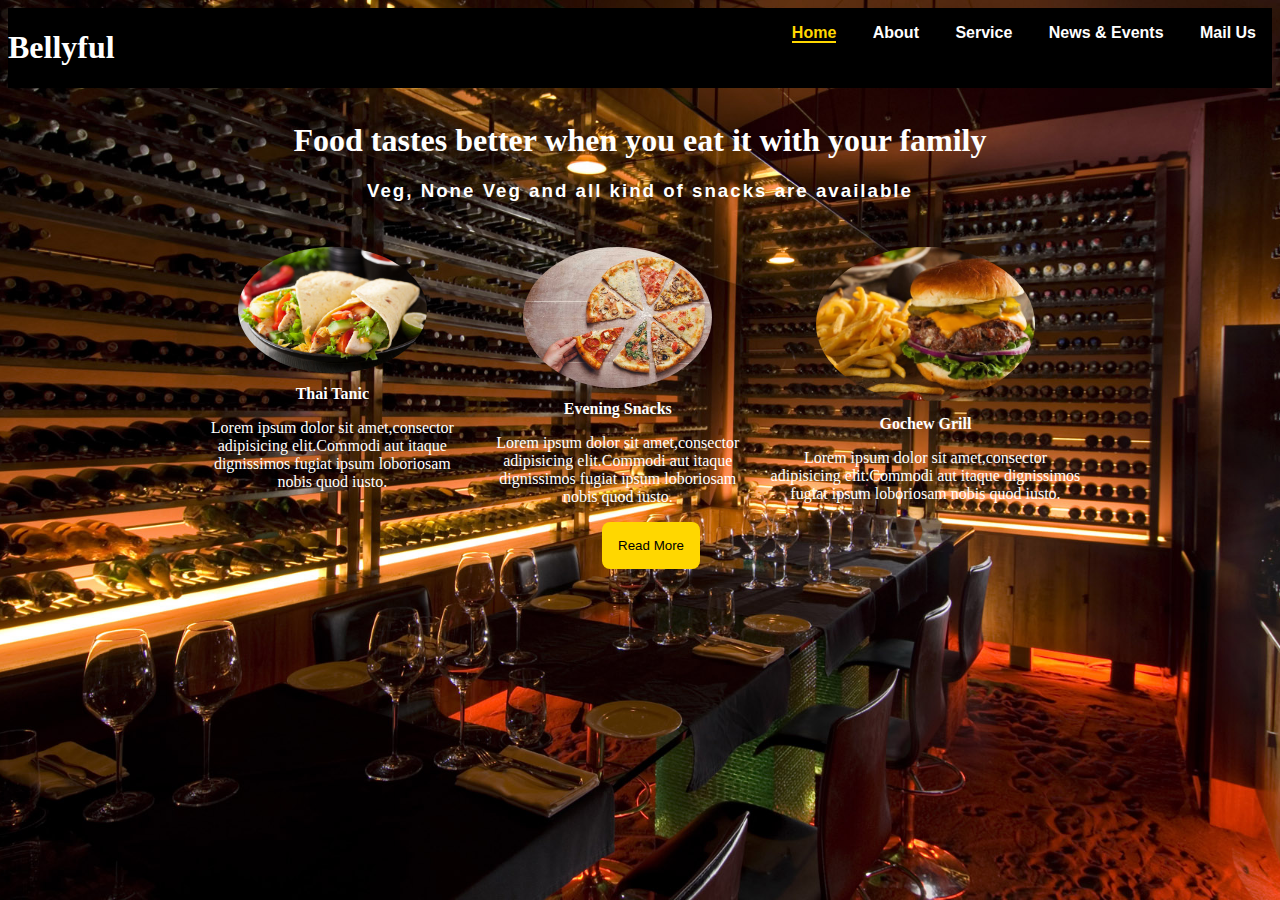
==== Resturent web/index.html @ bdb95d2b "All files are commited" ====
<!DOCTYPE html>
<html>
<head>
	<meta charset="utf-8">
	<meta name="viewport" content="width=device-width, initial scale=1.0">
	<title>Resturent Web Template</title>
	<link rel="stylesheet" type="text/css" href="style.css">
</head>
<body>
	<header>
		<div class="head">
			<h1>Bellyful</h1>
		</div>
		<nav>
			<ul>
				<li><a href="#" class="active">Home</a></li>
				<li><a href="#">About</a></li>
				<li><a href="#">Service</a></li>
				<li><a href="#">News & Events</a></li>
				<li><a href="#">Mail Us</a></li>
			</ul>
		</nav>
	</header>

	<showcase>
		<div class="container">
			<h1>Food tastes better when you eat it with your family</h1>
			<h3>Veg, None Veg and all kind of snacks are available</h3>

			<div class="category">
				<div class="thai">
					<img src="1.jpg">
					<h4>Thai Tanic</h4>
					<p>Lorem ipsum dolor sit amet,consector adipisicing elit.Commodi aut itaque dignissimos fugiat ipsum loboriosam nobis quod iusto.</p>
				</div>
				<div class="snacks">
					<img src="2.jpg">
					<h4>Evening Snacks</h4>
					<p>Lorem ipsum dolor sit amet,consector adipisicing elit.Commodi aut itaque dignissimos fugiat ipsum loboriosam nobis quod iusto.</p>
				</div>
				<div class="grill">
					<img src="3.jpg">
					<h4>Gochew Grill</h4>
					<p>Lorem ipsum dolor sit amet,consector adipisicing elit.Commodi aut itaque dignissimos fugiat ipsum loboriosam nobis quod iusto.</p>
				</div>
			</div>
		</div>

	</showcase>	
	<a href="#"><button class="btn">Read More</button></a>

</body>
</html>
---- Resturent web/style.css ----
body{
	background: url(bg.jpg)
	no-repeat center center fixed;
	background-size: cover;
	font-family: sans-serif;
}
header{
	width: 100%;
	margin: auto;
	overflow: hidden;
	background-color: #000;
}
.head{
	float:left;
	color: #fff;
	font-family: cursive;
}
nav{
	float: right;

}
li{
	display: inline;
	padding: 1rem;
}
li a{
	color: #fff;
	text-decoration: none;
	font-weight: bold;

}
.active{
	color: gold;
	border-bottom: 2px solid gold;

}
.container{
	width: 70%;
	margin: auto;
	overflow: hidden;
	margin-top: 1%;

}
showcase h1{
	color: #fff;
	font-family: cursive;
	text-align: center;
}
showcase h3{
	color: #fff;
	text-align: center;
	letter-spacing: 2px;
}
.category{
	color: #fff;
	margin-top: 5%;
	display: flex;
	text-align: center;
	font-family: cursive;

}
img{
	width: 70%;
	border-radius: 50%;

}
.snacks,.grill{
	padding-left: 1rem;
}
h4{
	font-weight: 1.5rem;
	margin:3%;
}
.btn{
	background-color: gold;
	padding: 1rem;
	border:none;
	border-radius: 8px;
	margin-left: 47%;
}
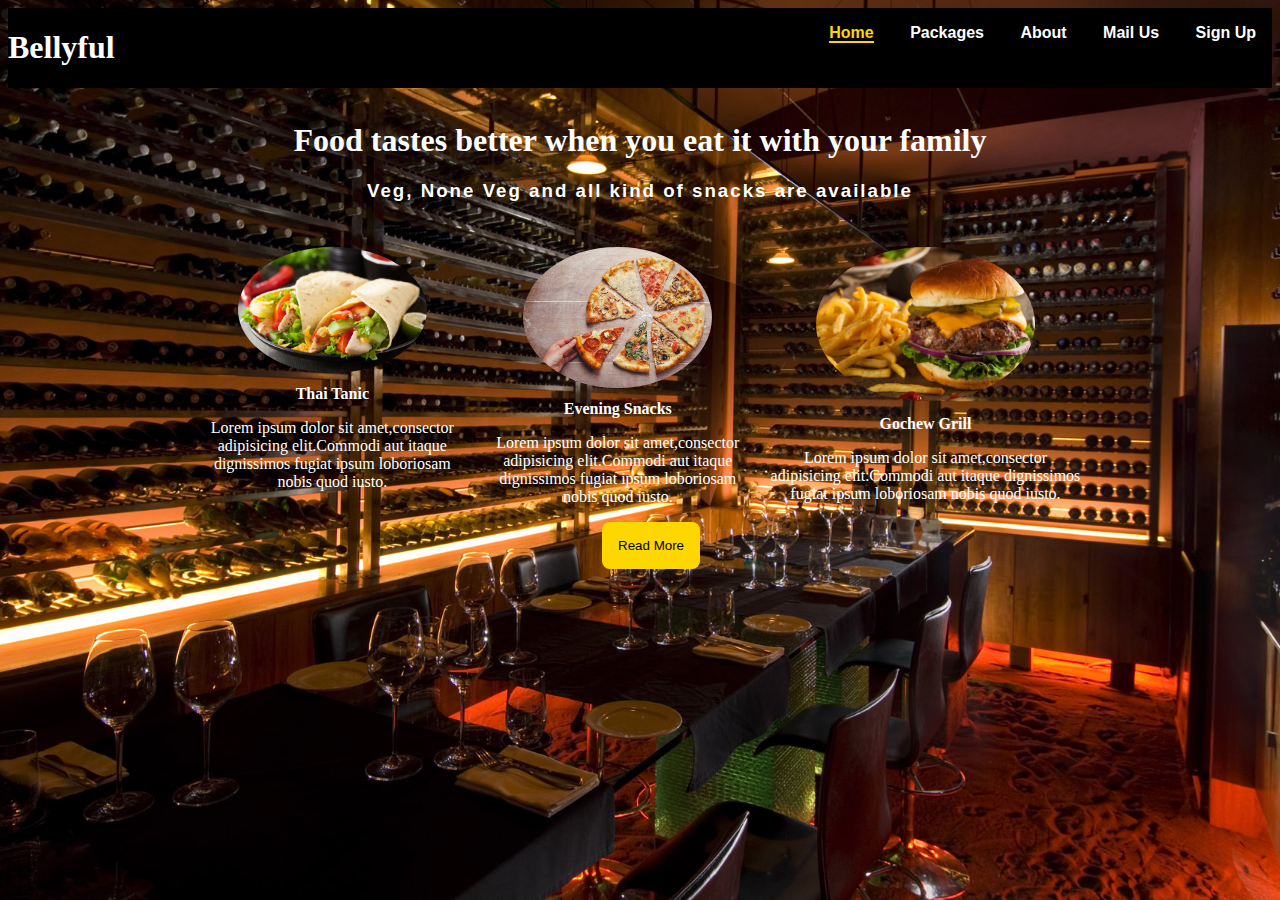
==== commit 919f979d: "second commit" ====
--- a/Resturent web/index.html
+++ b/Resturent web/index.html
@@ -3,8 +3,8 @@
 <head>
 	<meta charset="utf-8">
 	<meta name="viewport" content="width=device-width, initial scale=1.0">
-	<title>Resturent Web Template</title>
-	<link rel="stylesheet" type="text/css" href="style.css">
+	<title>Bellyful Resturent</title>
+	<link rel="stylesheet" type="text/css" href="css/style.css">
 </head>
 <body>
 	<header>
@@ -13,11 +13,11 @@
 		</div>
 		<nav>
 			<ul>
-				<li><a href="#" class="active">Home</a></li>
-				<li><a href="#">About</a></li>
-				<li><a href="#">Service</a></li>
-				<li><a href="#">News & Events</a></li>
-				<li><a href="#">Mail Us</a></li>
+				<li><a href="index.html" class="activate">Home</a></li>
+				<li><a href="html/package.html">Packages</a></li>
+				<li><a href="html/about.html">About</a></li>
+				<li><a href="html/mailus.html">Mail Us</a></li>
+				<li><a href="html/signin.html">Sign Up</a></li>
 			</ul>
 		</nav>
 	</header>
@@ -29,17 +29,17 @@
 
 			<div class="category">
 				<div class="thai">
-					<img src="1.jpg">
+					<img src="images/1.jpg">
 					<h4>Thai Tanic</h4>
 					<p>Lorem ipsum dolor sit amet,consector adipisicing elit.Commodi aut itaque dignissimos fugiat ipsum loboriosam nobis quod iusto.</p>
 				</div>
 				<div class="snacks">
-					<img src="2.jpg">
+					<img src="images/2.jpg">
 					<h4>Evening Snacks</h4>
 					<p>Lorem ipsum dolor sit amet,consector adipisicing elit.Commodi aut itaque dignissimos fugiat ipsum loboriosam nobis quod iusto.</p>
 				</div>
 				<div class="grill">
-					<img src="3.jpg">
+					<img src="images/3.jpg">
 					<h4>Gochew Grill</h4>
 					<p>Lorem ipsum dolor sit amet,consector adipisicing elit.Commodi aut itaque dignissimos fugiat ipsum loboriosam nobis quod iusto.</p>
 				</div>
@@ -47,7 +47,7 @@
 		</div>
 
 	</showcase>	
-	<a href="#"><button class="btn">Read More</button></a>
+	<a href="html/about.html"><button class="btn">Read More</button></a>
 
 </body>
 </html>--- a/Resturent web/css/style.css
+++ b/Resturent web/css/style.css
@@ -0,0 +1,90 @@
+body{
+	background: url(../images/bg.jpg)
+	no-repeat center center fixed;
+	background-size: cover;
+	font-family: sans-serif;
+}
+header{
+	width: 100%;
+	margin: auto;
+	overflow: hidden;
+	background-color: #000;
+}
+.head{
+	float:left;
+	color: #fff;
+	font-family: cursive;
+}
+nav{
+	float: right;
+
+}
+li{
+	display: inline;
+	padding: 1rem;
+}
+li a{
+	color: #fff;
+	text-decoration: none;
+	font-weight: bold;
+
+}
+
+.activate{
+	color: gold;
+	border-bottom: 2px solid gold;
+	font-weight: 1.2rem;
+	font-weight: bold;
+}
+/* 
+nav ul li:hover{
+	color: gold;
+	border-bottom: 2px solid gold;
+	font-weight: 1.2rem;
+	font-weight: bold;
+} */
+
+.container{
+	width: 70%;
+	margin: auto;
+	overflow: hidden;
+	margin-top: 1%;
+
+}
+showcase h1{
+	color: #fff;
+	font-family: cursive;
+	text-align: center;
+}
+showcase h3{
+	color: #fff;
+	text-align: center;
+	letter-spacing: 2px;
+}
+.category{
+	color: #fff;
+	margin-top: 5%;
+	display: flex;
+	text-align: center;
+	font-family: cursive;
+
+}
+img{
+	width: 70%;
+	border-radius: 50%;
+
+}
+.snacks,.grill{
+	padding-left: 1rem;
+}
+h4{
+	font-weight: 1.5rem;
+	margin:3%;
+}
+.btn{
+	background-color: gold;
+	padding: 1rem;
+	border:none;
+	border-radius: 8px;
+	margin-left: 47%;
+}